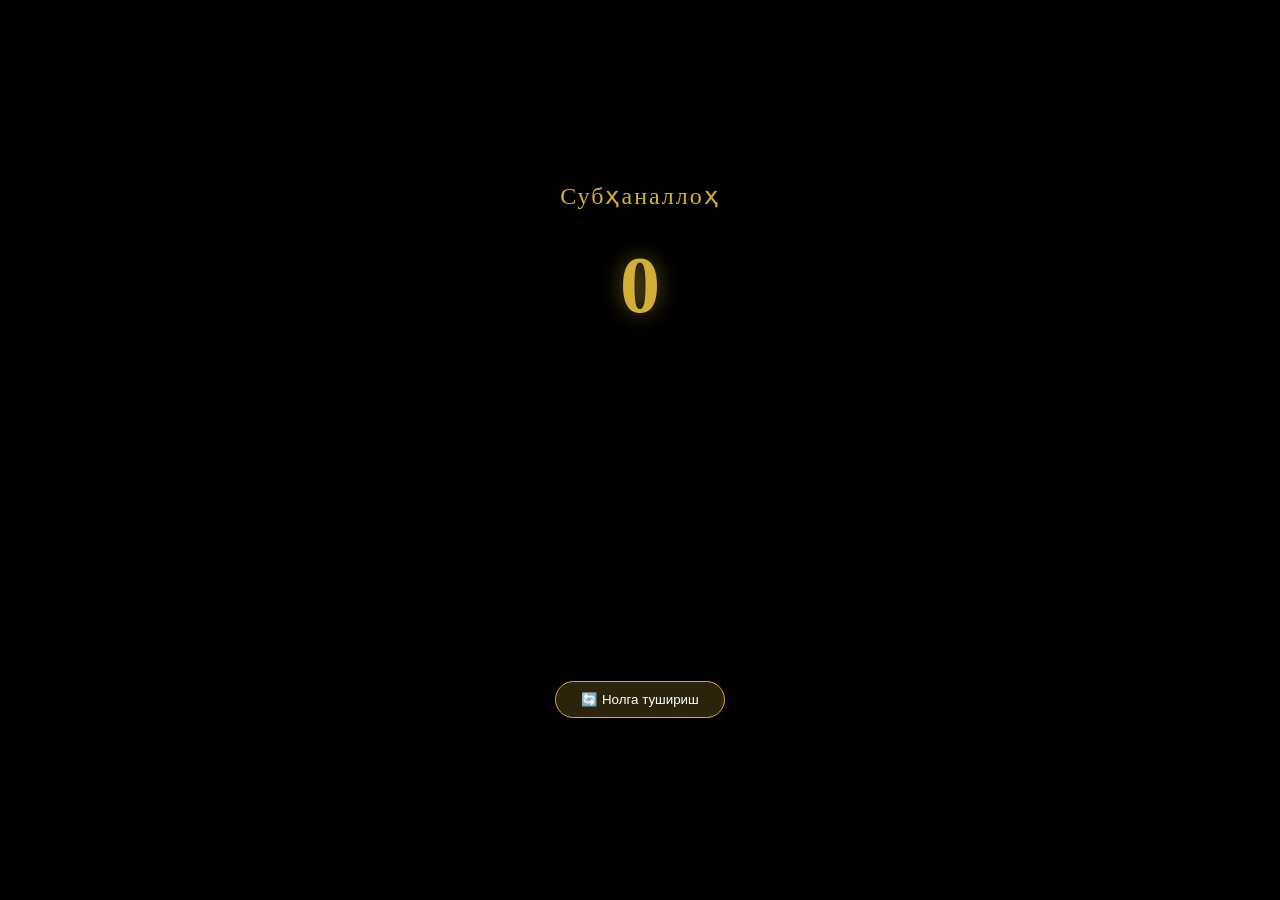
==== tasbeh.html @ e7362e1c "Create tasbeh.html" ====
<!DOCTYPE html>
<html lang="uz">
<head>
    <meta charset="UTF-8">
    <meta name="viewport" content="width=device-width, initial-scale=1.0, maximum-scale=1.0, user-scalable=no">
    <title>Premium Islamic Tasbeh</title>
    <script src="https://telegram.org/js/telegram-web-app.js"></script>
    <style>
        body { margin: 0; background: #000; color: #d4af37; font-family: 'Georgia', serif; overflow: hidden; display: flex; flex-direction: column; align-items: center; justify-content: center; height: 100vh; }
        
        /* Исломий фон */
        .bg { position: absolute; top: 0; left: 0; width: 100%; height: 100%; background: url('https://images.unsplash.com/photo-1542816417-0983c9c9ad53?q=80&w=1000') center/cover; filter: blur(8px) brightness(0.3); z-index: -1; }

        .counter { font-size: 80px; font-weight: bold; margin-bottom: 20px; text-shadow: 0 0 20px rgba(212,175,55,0.5); }
        .zikr-name { font-size: 24px; margin-bottom: 30px; letter-spacing: 2px; }

        /* Реал тасбеҳ тасвири */
        .tasbeh-img { width: 300px; height: 300px; background: url('https://png.pngtree.com/png-vector/20231018/ourmid/pngtree-tasbih-beads-vector-png-image_10260275.png') center/contain no-repeat; transition: transform 0.1s; cursor: pointer; }
        .tasbeh-img:active { transform: scale(0.95); }

        .btn-reset { margin-top: 30px; padding: 10px 25px; background: rgba(212,175,55,0.2); border: 1px solid #d4af37; color: #fff; border-radius: 20px; cursor: pointer; }
    </style>
</head>
<body>
    <div class="bg"></div>
    <div class="zikr-name" id="zikrText">Субҳаналлоҳ</div>
    <div class="counter" id="count">0</div>
    <div class="tasbeh-img" id="tapArea"></div>
    <button class="btn-reset" onclick="reset()">🔄 Нолга тушириш</button>

    <audio id="bgMusic" loop src="https://www.soundhelix.com/examples/mp3/SoundHelix-Song-1.mp3"></audio> <audio id="audioZikr" src=""></audio>

    <script>
        const zikrs = [
            { name: "Субҳаналлоҳ", audio: "https://example.com/subhanallah.mp3" },
            { name: "Алҳамдулиллаҳ", audio: "https://example.com/alhamdulillah.mp3" },
            { name: "Астағфируллоҳ", audio: "https://example.com/astaghfirullah.mp3" }
        ];
        let count = 0, zikrIdx = 0;
        const countEl = document.getElementById('count'), zikrEl = document.getElementById('zikrText');
        
        // Фон мусиқаси
        const bg = document.getElementById('bgMusic');
        bg.volume = 0.1;
        document.body.addEventListener('click', () => bg.play(), {once: true});

        document.getElementById('tapArea').onclick = () => {
            count++;
            if(count > 33) { count = 1; zikrIdx = (zikrIdx + 1) % 3; }
            countEl.innerText = count;
            zikrEl.innerText = zikrs[zikrIdx].name;
            
            let audio = new Audio(zikrs[zikrIdx].audio);
            audio.play();
            window.Telegram.WebApp.HapticFeedback.impactOccurred('medium');
        };

        function reset() { count = 0; countEl.innerText = 0; }
    </script>
</body>
</html>
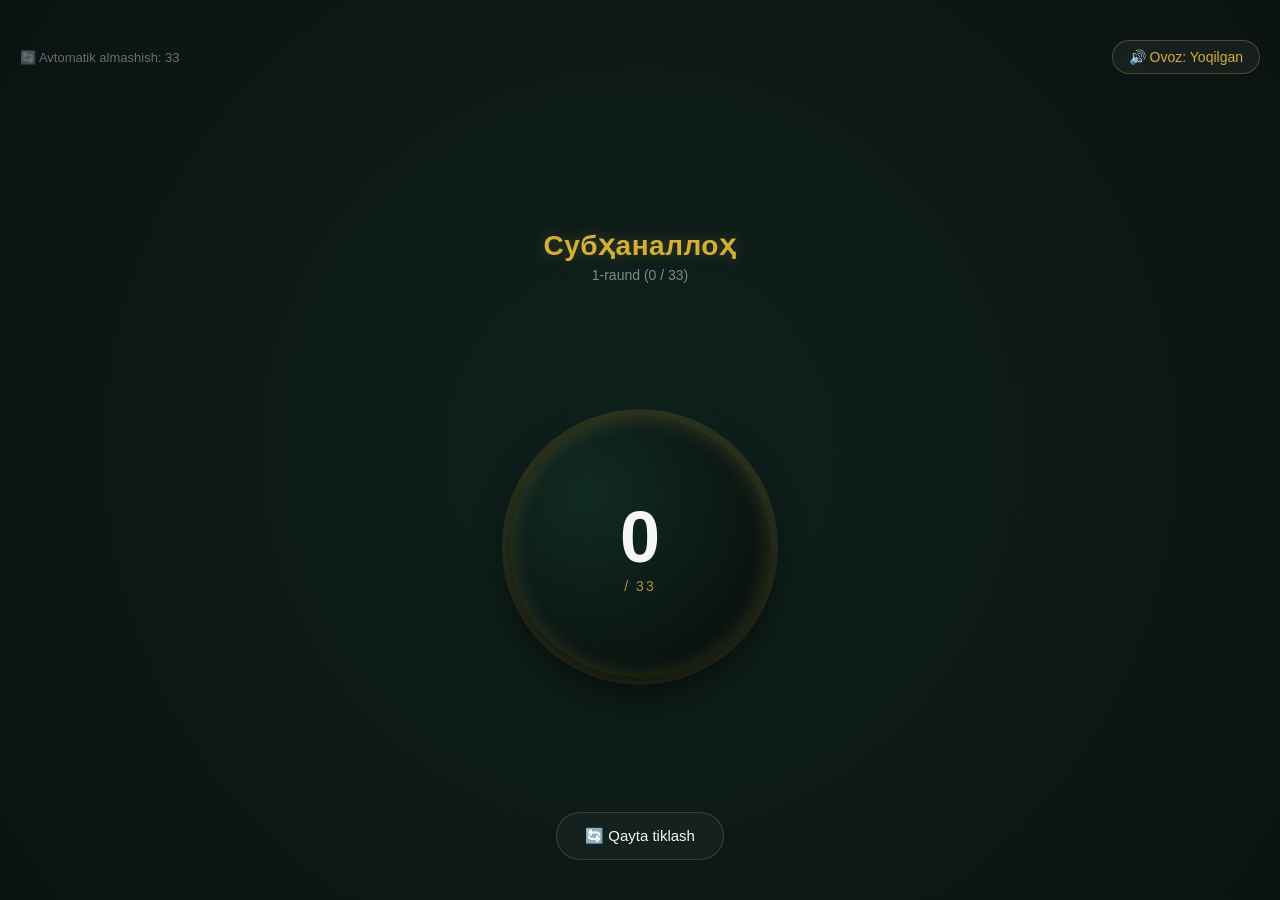
==== commit 334b00e3: "Update tasbeh.html" ====
--- a/tasbeh.html
+++ b/tasbeh.html
@@ -3,59 +3,247 @@
 <head>
     <meta charset="UTF-8">
     <meta name="viewport" content="width=device-width, initial-scale=1.0, maximum-scale=1.0, user-scalable=no">
-    <title>Premium Islamic Tasbeh</title>
+    <title>Premium Tasbeh</title>
     <script src="https://telegram.org/js/telegram-web-app.js"></script>
     <style>
-        body { margin: 0; background: #000; color: #d4af37; font-family: 'Georgia', serif; overflow: hidden; display: flex; flex-direction: column; align-items: center; justify-content: center; height: 100vh; }
-        
-        /* Исломий фон */
-        .bg { position: absolute; top: 0; left: 0; width: 100%; height: 100%; background: url('https://images.unsplash.com/photo-1542816417-0983c9c9ad53?q=80&w=1000') center/cover; filter: blur(8px) brightness(0.3); z-index: -1; }
-
-        .counter { font-size: 80px; font-weight: bold; margin-bottom: 20px; text-shadow: 0 0 20px rgba(212,175,55,0.5); }
-        .zikr-name { font-size: 24px; margin-bottom: 30px; letter-spacing: 2px; }
-
-        /* Реал тасбеҳ тасвири */
-        .tasbeh-img { width: 300px; height: 300px; background: url('https://png.pngtree.com/png-vector/20231018/ourmid/pngtree-tasbih-beads-vector-png-image_10260275.png') center/contain no-repeat; transition: transform 0.1s; cursor: pointer; }
-        .tasbeh-img:active { transform: scale(0.95); }
-
-        .btn-reset { margin-top: 30px; padding: 10px 25px; background: rgba(212,175,55,0.2); border: 1px solid #d4af37; color: #fff; border-radius: 20px; cursor: pointer; }
+        :root {
+            --bg-color: #0b1311;
+            --primary-gold: #d4af37;
+            --accent-green: #112a24;
+            --text-light: #f5f5f7;
+        }
+
+        * {
+            box-sizing: border-box;
+            -webkit-user-select: none;
+            user-select: none;
+            -webkit-tap-highlight-color: transparent;
+        }
+
+        body {
+            margin: 0;
+            background-color: var(--bg-color);
+            color: var(--text-light);
+            font-family: -apple-system, BlinkMacSystemFont, "SF Pro Display", "Segoe UI", Roboto, Helvetica, Arial, sans-serif;
+            overflow: hidden;
+            display: flex;
+            flex-direction: column;
+            align-items: center;
+            justify-content: space-between;
+            height: 100vh;
+            padding: 40px 20px;
+        }
+
+        /* Murakkab va mayin islomiy fon */
+        .bg-overlay {
+            position: absolute;
+            top: 0; left: 0; width: 100%; height: 100%;
+            background: radial-gradient(circle at center, rgba(17, 42, 36, 0.6) 0%, rgba(11, 19, 17, 1) 100%);
+            z-index: -1;
+        }
+
+        /* Yuqori panel sozlamalari */
+        .top-bar {
+            width: 100%;
+            display: flex;
+            justify-content: space-between;
+            align-items: center;
+            z-index: 10;
+        }
+
+        .sound-toggle {
+            background: rgba(255, 255, 255, 0.05);
+            border: 1px solid rgba(214, 175, 55, 0.3);
+            color: var(--primary-gold);
+            padding: 8px 16px;
+            border-radius: 20px;
+            font-size: 14px;
+            font-weight: 500;
+            cursor: pointer;
+            backdrop-filter: blur(10px);
+            transition: all 0.2s ease;
+        }
+
+        /* Zikr matni displayi */
+        .zikr-container {
+            text-align: center;
+            margin-top: 20px;
+        }
+
+        .zikr-name {
+            font-size: 28px;
+            font-weight: 600;
+            color: var(--primary-gold);
+            letter-spacing: 0.5px;
+            text-shadow: 0 0 15px rgba(214, 175, 55, 0.3);
+            transition: opacity 0.3s ease;
+        }
+
+        .zikr-sub {
+            font-size: 14px;
+            color: rgba(245, 245, 247, 0.5);
+            margin-top: 5px;
+        }
+
+        /* Asosiy Premium hisoblagich doirasi (Click Area) */
+        .main-bead {
+            position: relative;
+            width: 260px;
+            height: 260px;
+            border-radius: 50%;
+            background: radial-gradient(circle at 30% 30%, var(--accent-green) 0%, #060a09 100%);
+            box-shadow: 
+                inset 0 0 20px rgba(214, 175, 55, 0.2),
+                0 15px 35px rgba(0, 0, 0, 0.6),
+                0 0 0 8px rgba(214, 175, 55, 0.15);
+            display: flex;
+            flex-direction: column;
+            align-items: center;
+            justify-content: center;
+            cursor: pointer;
+            transition: transform 0.05s cubic-bezier(0.1, 0.8, 0.2, 1);
+        }
+
+        .main-bead:active {
+            transform: scale(0.96);
+            box-shadow: 
+                inset 0 0 30px rgba(214, 175, 55, 0.3),
+                0 8px 20px rgba(0, 0, 0, 0.7),
+                0 0 0 5px rgba(214, 175, 55, 0.2);
+        }
+
+        .counter {
+            font-size: 72px;
+            font-weight: 700;
+            font-variant-numeric: tabular-nums;
+            color: var(--text-light);
+            line-height: 1;
+        }
+
+        .counter-max {
+            font-size: 14px;
+            color: var(--primary-gold);
+            margin-top: 5px;
+            letter-spacing: 2px;
+            opacity: 0.8;
+        }
+
+        /* Pastki boshqaruv tugmalari */
+        .controls {
+            width: 100%;
+            display: flex;
+            justify-content: center;
+            gap: 20px;
+        }
+
+        .btn-action {
+            padding: 14px 28px;
+            background: rgba(255, 255, 255, 0.03);
+            border: 1px solid rgba(245, 245, 247, 0.15);
+            color: var(--text-light);
+            border-radius: 25px;
+            font-size: 15px;
+            font-weight: 500;
+            cursor: pointer;
+            display: flex;
+            align-items: center;
+            gap: 8px;
+            transition: all 0.2s ease;
+        }
+
+        .btn-action:active {
+            background: rgba(214, 175, 55, 0.1);
+            border-color: var(--primary-gold);
+            color: var(--primary-gold);
+        }
     </style>
 </head>
 <body>
-    <div class="bg"></div>
-    <div class="zikr-name" id="zikrText">Субҳаналлоҳ</div>
-    <div class="counter" id="count">0</div>
-    <div class="tasbeh-img" id="tapArea"></div>
-    <button class="btn-reset" onclick="reset()">🔄 Нолга тушириш</button>
-
-    <audio id="bgMusic" loop src="https://www.soundhelix.com/examples/mp3/SoundHelix-Song-1.mp3"></audio> <audio id="audioZikr" src=""></audio>
+    <div class="bg-overlay"></div>
+
+    <div class="top-bar">
+        <div style="font-size: 13px; color: rgba(245,245,247,0.4)">🔄 Avtomatik almashish: 33</div>
+        <button class="sound-toggle" id="soundBtn" onclick="toggleSound()">🔊 Ovoz: Yoqilgan</button>
+    </div>
+
+    <div class="zikr-container">
+        <div class="zikr-name" id="zikrText">Субҳаналлоҳ</div>
+        <div class="zikr-sub" id="zikrSub">1-raund (0 / 33)</div>
+    </div>
+
+    <div class="main-bead" id="tapArea">
+        <div class="counter" id="count">0</div>
+        <div class="counter-max">/ 33</div>
+    </div>
+
+    <div class="controls">
+        <button class="btn-action" onclick="resetCounter()">🔄 Qayta tiklash</button>
+    </div>
+
+    <audio id="clickSound" src="https://assets.mixkit.co/active_storage/sfx/2568/2568-84.wav" preload="auto"></audio>
 
     <script>
-        const zikrs = [
-            { name: "Субҳаналлоҳ", audio: "https://example.com/subhanallah.mp3" },
-            { name: "Алҳамдулиллаҳ", audio: "https://example.com/alhamdulillah.mp3" },
-            { name: "Астағфируллоҳ", audio: "https://example.com/astaghfirullah.mp3" }
-        ];
-        let count = 0, zikrIdx = 0;
-        const countEl = document.getElementById('count'), zikrEl = document.getElementById('zikrText');
-        
-        // Фон мусиқаси
-        const bg = document.getElementById('bgMusic');
-        bg.volume = 0.1;
-        document.body.addEventListener('click', () => bg.play(), {once: true});
-
-        document.getElementById('tapArea').onclick = () => {
+        // Telegram WebApp ni sozlash
+        const tg = window.Telegram.WebApp;
+        tg.ready();
+        tg.expand(); // App oynasini to'liq ekranga ochadi
+
+        const zikrs = ["Субҳаналлоҳ", "Алҳамдулиллаҳ", "Аллоҳу Акбар", "Астағфируллоҳ"];
+        let count = 0;
+        let zikrIdx = 0;
+        let totalRounds = 1;
+        let isSoundOn = true;
+
+        const countEl = document.getElementById('count');
+        const zikrEl = document.getElementById('zikrText');
+        const zikrSubEl = document.getElementById('zikrSub');
+        const clickSound = document.getElementById('clickSound');
+
+        // Klik funksiyasi
+        document.getElementById('tapArea').addEventListener('click', () => {
             count++;
-            if(count > 33) { count = 1; zikrIdx = (zikrIdx + 1) % 3; }
+            
+            if (count > 33) {
+                count = 1;
+                zikrIdx = (zikrIdx + 1) % zikrs.length;
+                if (zikrIdx === 0) totalRounds++;
+                
+                // Zikr o'zgarganda kuchliroq tebranish
+                if (tg.HapticFeedback) tg.HapticFeedback.notificationOccurred('success');
+            } else {
+                // Har bir oddiy bosishda mayin tebranish (iOS/Android native his)
+                if (tg.HapticFeedback) tg.HapticFeedback.impactOccurred('light');
+            }
+
+            // Ovoz chiqarish
+            if (isSoundOn) {
+                clickSound.currentTime = 0;
+                clickSound.play().catch(() => {});
+            }
+
+            // UI ni yangilash
             countEl.innerText = count;
-            zikrEl.innerText = zikrs[zikrIdx].name;
-            
-            let audio = new Audio(zikrs[zikrIdx].audio);
-            audio.play();
-            window.Telegram.WebApp.HapticFeedback.impactOccurred('medium');
-        };
-
-        function reset() { count = 0; countEl.innerText = 0; }
+            zikrEl.innerText = zikrs[zikrIdx];
+            zikrSubEl.innerText = `${totalRounds}-raund (${count} / 33)`;
+        });
+
+        // Ovozni yoqish / o'chirish
+        function toggleSound() {
+            isSoundOn = !isSoundOn;
+            document.getElementById('soundBtn').innerText = isSoundOn ? "🔊 Ovoz: Yoqilgan" : "🔇 Ovoz: O'chirilgan";
+            if (tg.HapticFeedback) tg.HapticFeedback.impactOccurred('medium');
+        }
+
+        // Tozalash
+        function resetCounter() {
+            count = 0;
+            zikrIdx = 0;
+            totalRounds = 1;
+            countEl.innerText = 0;
+            zikrEl.innerText = zikrs[0];
+            zikrSubEl.innerText = "1-raund (0 / 33)";
+            if (tg.HapticFeedback) tg.HapticFeedback.notificationOccurred('warning');
+        }
     </script>
 </body>
 </html>
